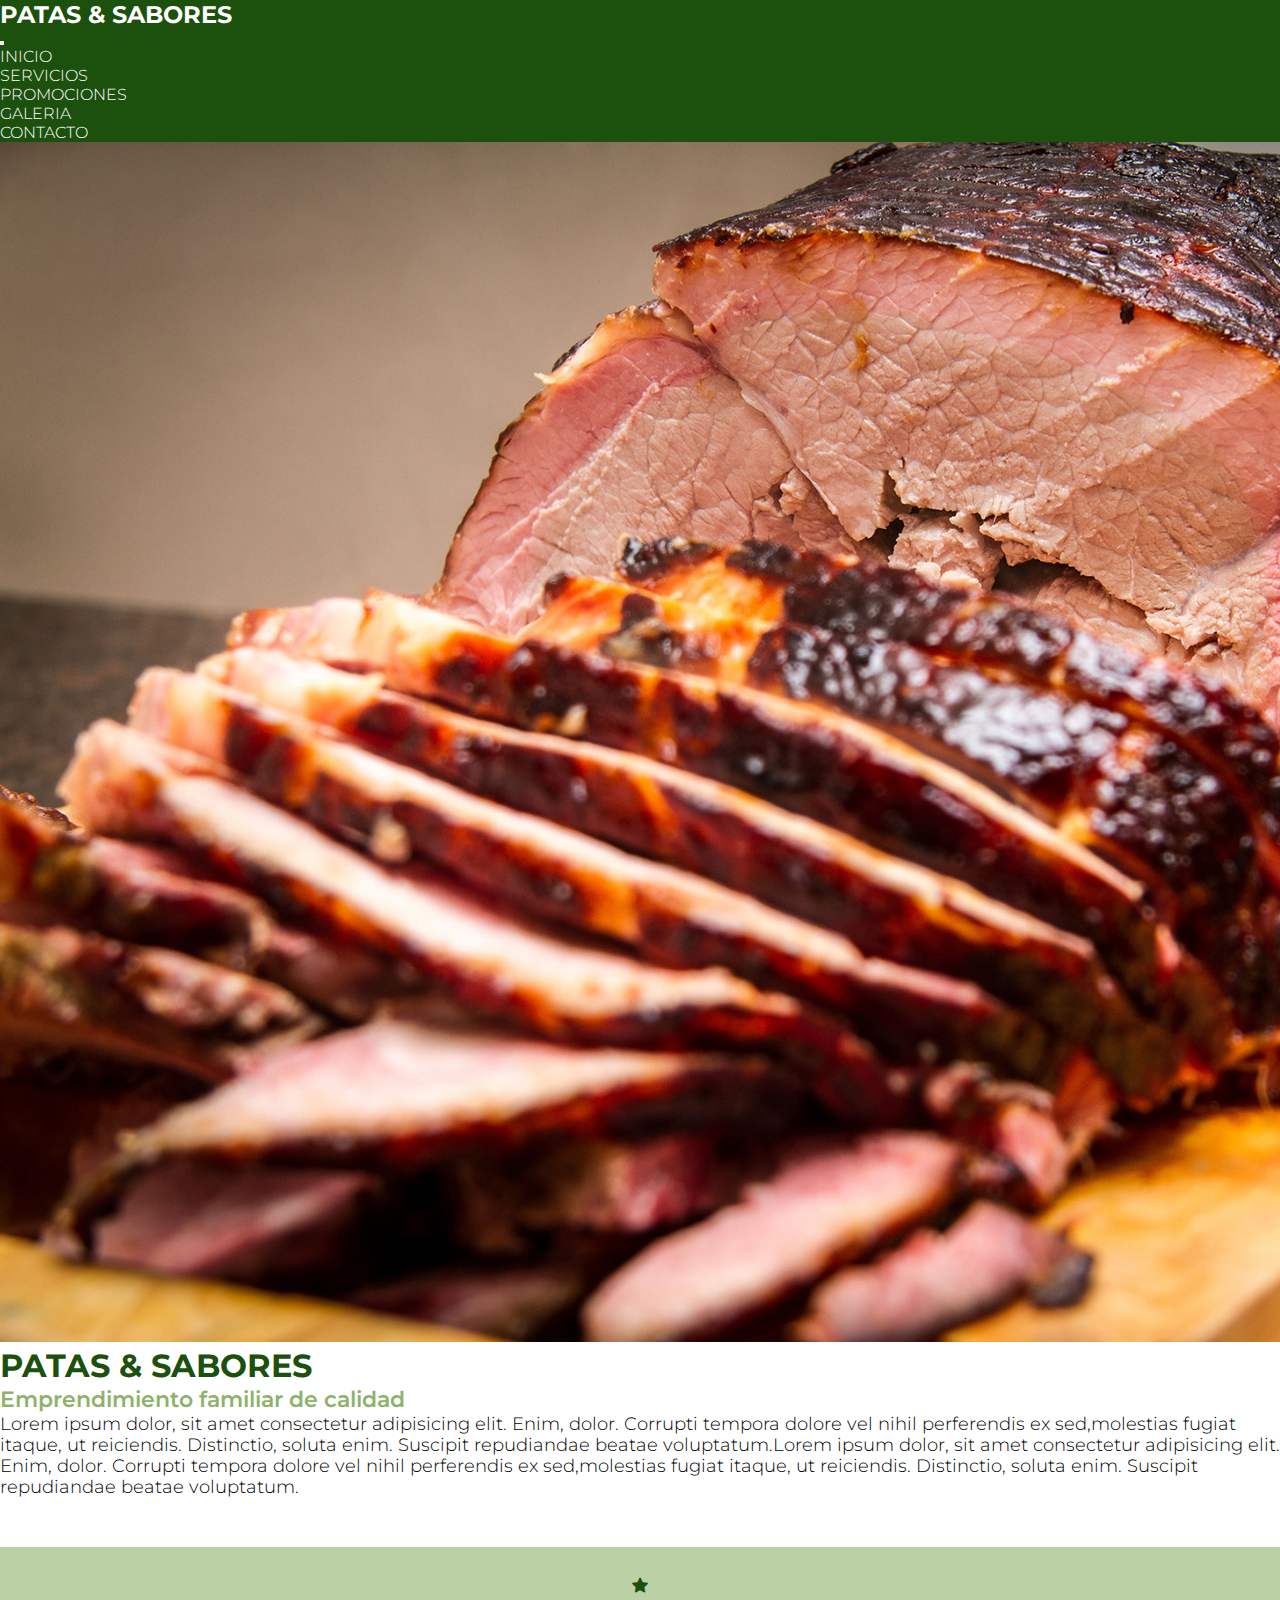
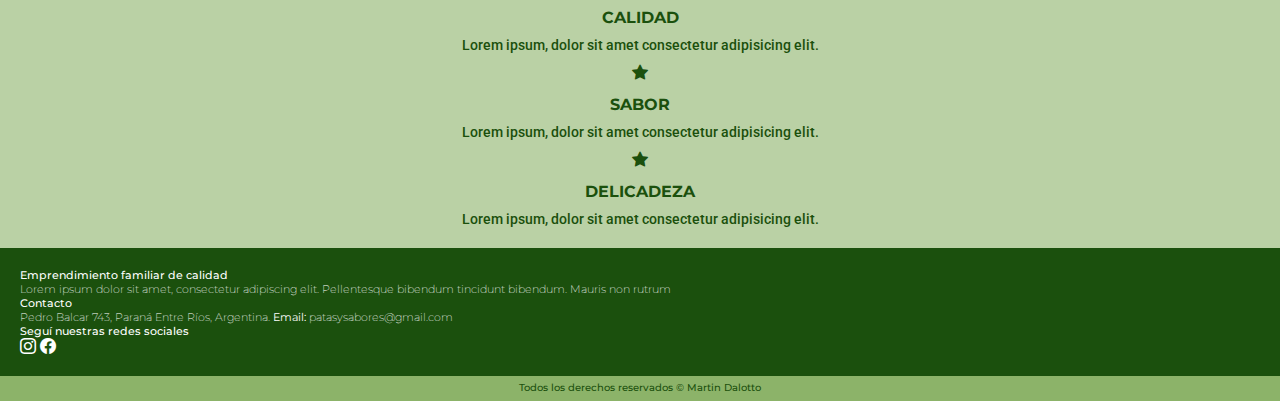
==== index.html @ 819b030d "Todos los headers y footers desarrollados" ====
<!DOCTYPE html>
<html lang="es">

<head>
    <meta charset="UTF-8">
    <meta http-equiv="X-UA-Compatible" content="IE=edge">
    <meta name="viewport" content="width=device-width, initial-scale=1.0">
    <link rel="preconnect" href="https://fonts.googleapis.com">
    <link rel="preconnect" href="https://fonts.gstatic.com" crossorigin>
    <link
        href="https://fonts.googleapis.com/css2?family=Montserrat:wght@100;200;300;400;500;600;700;800;900&family=Roboto:wght@300&display=swap"
        rel="stylesheet">
    <link href="https://cdn.jsdelivr.net/npm/bootstrap@5.1.3/dist/css/bootstrap.min.css" rel="stylesheet"
        integrity="sha384-1BmE4kWBq78iYhFldvKuhfTAU6auU8tT94WrHftjDbrCEXSU1oBoqyl2QvZ6jIW3" crossorigin="anonymous">
    <link rel="stylesheet" href="https://cdn.jsdelivr.net/npm/bootstrap-icons@1.9.1/font/bootstrap-icons.css">
    <link rel="stylesheet" href="./css/styles.css">
    <title>Patas & Sabores | Inicio</title>
</head>


<body>

    <!--header---->
    <header class="navbar navbar-expand-lg navbar-light">
        <div class="container">
            <h1 class="navbar-brand header-titulo">PATAS & SABORES</h1>
            <button class="navbar-toggler" type="button" data-bs-toggle="collapse" data-bs-target="#navbarNavDropdown"
                aria-controls="navbarNavDropdown" aria-expanded="false" aria-label="Toggle navigation">
                <span class="navbar-toggler-icon"></span>
            </button>
            <nav class="collapse navbar-collapse justify-content-end" id="navbarNavDropdown">
                <ul class="navbar-nav">
                    <li class="nav-item">
                        <a class="nav-link header-nav" aria-current="page" href="./index.html">INICIO</a>
                    </li>
                    <li class="nav-item">
                        <a class="nav-link header-nav" href="./pages/servicios.html">SERVICIOS</a>
                    </li>
                    <li class="nav-item">
                        <a class="nav-link header-nav" href="./pages/promociones.html">PROMOCIONES</a>
                    </li>
                    </li>
                    <li class="nav-item">
                        <a class="nav-link header-nav" href="./pages/galeria.html">GALERIA</a>
                    </li>
                    </li>
                    <li class="nav-item">
                        <a class="nav-link header-nav" href="./pages/contacto.html">CONTACTO</a>
                    </li>
                </ul>
            </nav>
        </div>
    </header>


    <main>
        <!--presentación patas & sabores-->
        <section class="container mt-5">
            <div class="row">

                <div class="col-10 offset-1 col-lg-5 offset-lg-0 order-lg-last">
                    <img src="img/lomo.jpg" alt="lomo deshuesado" class="img-fluid">
                </div>

                <div class="col-10 offset-1 col-lg-7 offset-lg-0 d-lg-flex flex-lg-column mt-4 mt-lg-0">
                    <h2 class="text-start presentacion-titulo">PATAS & SABORES</h2>
                    <h3 class="text-start presentacion-bajada">Emprendimiento familiar de calidad</h3>
                    <p class="text-start presentacion-txt">Lorem ipsum dolor, sit amet consectetur adipisicing elit.
                        Enim, dolor.
                        Corrupti tempora dolore vel nihil perferendis ex sed,molestias fugiat itaque, ut reiciendis.
                        Distinctio, soluta enim. Suscipit
                        repudiandae beatae voluptatum.Lorem ipsum dolor, sit amet consectetur adipisicing elit. Enim,
                        dolor.
                        Corrupti tempora dolore vel nihil perferendis ex sed,molestias fugiat itaque, ut reiciendis.
                        Distinctio, soluta enim. Suscipit
                        repudiandae beatae voluptatum.</p>
                </div>

            </div>
        </section>

        <!--valores patas & sabores-->
        <section class="container-fluid valores">
            <div class="row">
                <div class="col-10 offset-1 offset-lg-0 col-lg-4">
                    <i class="bi bi-star-fill valores-icono"></i>
                    <h4 class="valores-titulo">CALIDAD</h4>
                    <p class="valores-txt">Lorem ipsum, dolor sit amet consectetur adipisicing elit.</p>
                </div>

                <div class="col-10 offset-1 offset-lg-0 col-lg-4">
                    <i class="bi bi-star-fill valores-icono"></i>
                    <h4 class="valores-titulo">SABOR</h4>
                    <p class="valores-txt">Lorem ipsum, dolor sit amet consectetur adipisicing elit.</p>
                </div>

                <div class="col-10 offset-1 offset-lg-0 col-lg-4">
                    <i class="bi bi-star-fill valores-icono"></i>
                    <h4 class="valores-titulo">DELICADEZA</h4>
                    <p class="valores-txt">Lorem ipsum, dolor sit amet consectetur adipisicing elit.</p>
                </div>
            </div>
        </section>

    </main>

    <!--footer---->
    <footer class="pie">

        <div class="container-fluid pie-info">
            <div class="row">
                <div class="col-lg-4 offset-lg-2">
                    <h5 class="pie-titulo">Emprendimiento familiar de calidad</h5>
                    <p class="pie-txt">Lorem ipsum dolor sit amet, consectetur
                        adipiscing elit. Pellentesque bibendum
                        tincidunt bibendum. Mauris non rutrum</p>
                </div>

                <div class="col-6 col-lg-3">
                    <h5 class="pie-titulo"><a href="./pages/contacto.html">Contacto</a></h5>
                    <p class="pie-txt">Pedro Balcar 743, Paraná
                        Entre Ríos, Argentina.
                        <strong>Email:</strong> patasysabores@gmail.com
                    </p>
                </div>

                <div class="col-6 col-lg-1 gx-2">
                    <h5 class="pie-titulo">Seguí nuestras redes sociales</h5>
                    <i class="bi bi-instagram pie-redes"></i>
                    <i class="bi bi-facebook pie-redes"></i>
                </div>
            </div>
        </div>

        <div class="container-fluid pie-legales">
            <h6 class="col-12 legales-txt">Todos los derechos reservados © Martin Dalotto</h6>
        </div>

    </footer>

    <script src="https://cdn.jsdelivr.net/npm/bootstrap@5.1.3/dist/js/bootstrap.bundle.min.js"
        integrity="sha384-ka7Sk0Gln4gmtz2MlQnikT1wXgYsOg+OMhuP+IlRH9sENBO0LRn5q+8nbTov4+1p"
        crossorigin="anonymous"></script>
</body>

</html>
---- css/styles.css ----
* {
    margin: 0;
    padding: 0;
    box-sizing: border-box;
}

ul,
li {
    list-style: none;
}

a {
    text-decoration: none;
    color: #ffffff;
}


/*--header--*/

header {
    background-color: #1B500D;
    position: sticky;
    display: flex;
    justify-content: space-between;
    align-items: center;
}

.navbar .header-titulo{
    font-size: 1.5rem;
    text-align: left;
    font-family: 'Montserrat', sans-serif;
    font-weight: 700;
    color: #ffffff;
    margin: 0px;
}

.navbar-nav .nav-item .header-nav{
    color: #ffffff;
    font-size: 1rem;
    font-family: 'Montserrat', sans-serif;
    font-weight: 300;
}

/*--inicio--*/

.presentacion-titulo {
    color: #1B500D;
    font-size: 2rem;
    text-align: left;
    font-family: 'Montserrat', sans-serif;
    font-weight: 700;
}

.presentacion-bajada {
    color: #8CB369;
    font-size: 1.4rem;
    text-align: left;
    font-family: 'Montserrat', sans-serif;
    font-weight: 600;
}

.presentacion-txt {
    color: #000000;
    font-family: 'Montserrat', sans-serif;
    font-size: 1.1rem;
    text-align: left;
    font-weight: 300;
}

.valores {
    background-color: #BAD1A5;
    padding: 20px 60px;
    margin-top: 50px;
}

.valores-icono{
    color: #1B500D;
    display: flex;
    justify-content: center;
    padding: 10px 0px 0px;
}

.valores-titulo {
    color: #1B500D;
    font-size: 1rem;
    text-align: center;
    font-family: 'Montserrat', sans-serif;
    font-weight: 700;
    margin: 15px 0 10px;
}

.valores-txt {
    color: #1B500D;
    font-size: 0.9rem;
    text-align: center;
    font-family: 'Roboto', sans-serif;
    font-weight: 500;
}





/*----servicios----*/

.titulo-secciones {
    text-align: center;
    color: #1B500D;
    height: 10vh;
    font-family: 'Montserrat', sans-serif;
    font-size: 2rem;
    font-weight: 700;
    padding: 30px 15px 0px 15px;
}

.servicios-titulo {
    color: #1B500D;
    font-size: 1.4rem;
    text-align: left;
    font-family: 'Montserrat', sans-serif;
    font-weight: 600;
}

.servicios-txt {
    color: #000000;
    font-family: 'Montserrat', sans-serif;
    font-size: 1.1rem;
    text-align: left;
    font-weight: 300;
}

/*---promociones---*/

.fondo-verde {
    background-color: #BAD1A5;
    background-size:contain;
}

.tarjeta {
    background-color: #ffffff;
    width: 380px;
    height: 540px;
    border-radius: 20px;
    align-content: center;
    overflow: hidden;
    display: flex;
    flex-direction: column;
    padding: 30px 15px;
    margin: 50px 30px 0px 30px;
}

.tarjeta__img {
    width: 320px;
    height: 220px;
    object-fit: cover;
    border-radius: 15px;
    margin-left: auto;
    margin-right: auto;
}

.tarjeta__titulo {
    text-align: left;
    color: #1B500D;
    font-family: 'Montserrat', sans-serif;
    font-size: 1.5rem;
    font-weight: 700;
    margin: 20px 15px 5px 15px;
}

.tarjeta__txt {
    color: #1B500D;
    font-size: 1.2rem;
    text-align: left;
    font-family: 'Montserrat', sans-serif;
    font-weight: 300;
    padding: 3px 15px;
}

.tarjeta__precio {
    text-align: center;
    color: #1B500D;
    font-family: 'Montserrat', sans-serif;
    font-size: 2.1rem;
    font-weight: 800;
    margin-top: 15px;
}

.tarjeta__btn {
    color: #ffffff;
    background-color: #1B500D;
    height: 50px;
    width: 100px;
    padding: 12px 0;
    margin-top: 18px;
    border-radius: 30px;
    align-self: center;
    text-align: center;
    font-family: 'Montserrat', sans-serif;
    font-size: 0.9rem;
    font-weight: 300;
}

.tarjeta__btn:hover {
    background-color: #8CB369;
    color: #1B500D;
}

/*----galeria----*/

.contenedor-galeria {
    padding: 20px;
}

.img-galeria {
    width: auto;
    height: 300px;
    margin: 20px 50px;
}

/*----contacto----*/

.contacto {
    padding: 30px;
}

.contacto__tarjeta {
    background-color: #ffffff;
    width: 90%;
    height: 90%;
    border-radius: 20px;
    align-content: center;
    overflow: hidden;
    padding: 30px 30px;
    margin: 0px 30px 0px 30px;
}

.contacto__titulo {
    text-align: left;
    color: #1B500D;
    height: 6vh;
    font-family: 'Montserrat', sans-serif;
    font-size: 2rem;
    padding: 0px 15px;
    margin-bottom: 10px;
}

.contacto__txt {
    text-align: left;
    color: #000000;
    height: 3vh;
    font-family: 'Montserrat', sans-serif;
    font-size: 1rem;
    padding: 0px 15px;
    margin-bottom: 7px;
}

.contacto__img {
    padding: 0px 15px;
    width: 500px;
    height: 350px;
}

.contacto__btn {
    color: #ffffff;
    background-color: #1B500D;
    height: 50px;
    width: 100px;
    padding: 12px 0;
    margin-top: 18px;
    border-radius: 30px;
    align-self: center;
    text-align: center;
    font-family: 'Montserrat', sans-serif;
    font-size: 0.8rem;
    font-weight: 300;
}

.contacto__btn:hover {
    background-color: #8CB369;
    color: #1B500D;
}

/*----footer----*/

footer{
    margin: 0;
}

.pie-info{
    background-color: #1B500D;
    padding: 20px 20px;
}

.pie-titulo {
    color: #ffffff;
    font-size: 0.7rem;
    text-align: left;
    font-family: 'Montserrat', sans-serif;
    font-weight: 500;
}

.pie-txt {
    color: #ffffff;
    font-size: 0.7rem;
    text-align: left;
    font-family: 'Montserrat', sans-serif;
    font-weight: 200;
}

.pie-mail {
    color: #ffffff;
    font-size: 0.7rem;
    text-align: left;
    font-family: 'Montserrat', sans-serif;
    font-weight: 200;
}

.pie-redes{
    color: #ffffff;
}

.pie-legales{
    background-color: #8CB369;
    height: 25px;
}

.legales-txt {
    font-size: 0.6rem;
    color: #1B500D;
    font-family: 'Montserrat', sans-serif;
    font-weight: 500;
    text-align: center;
    padding-top: 6px;
}
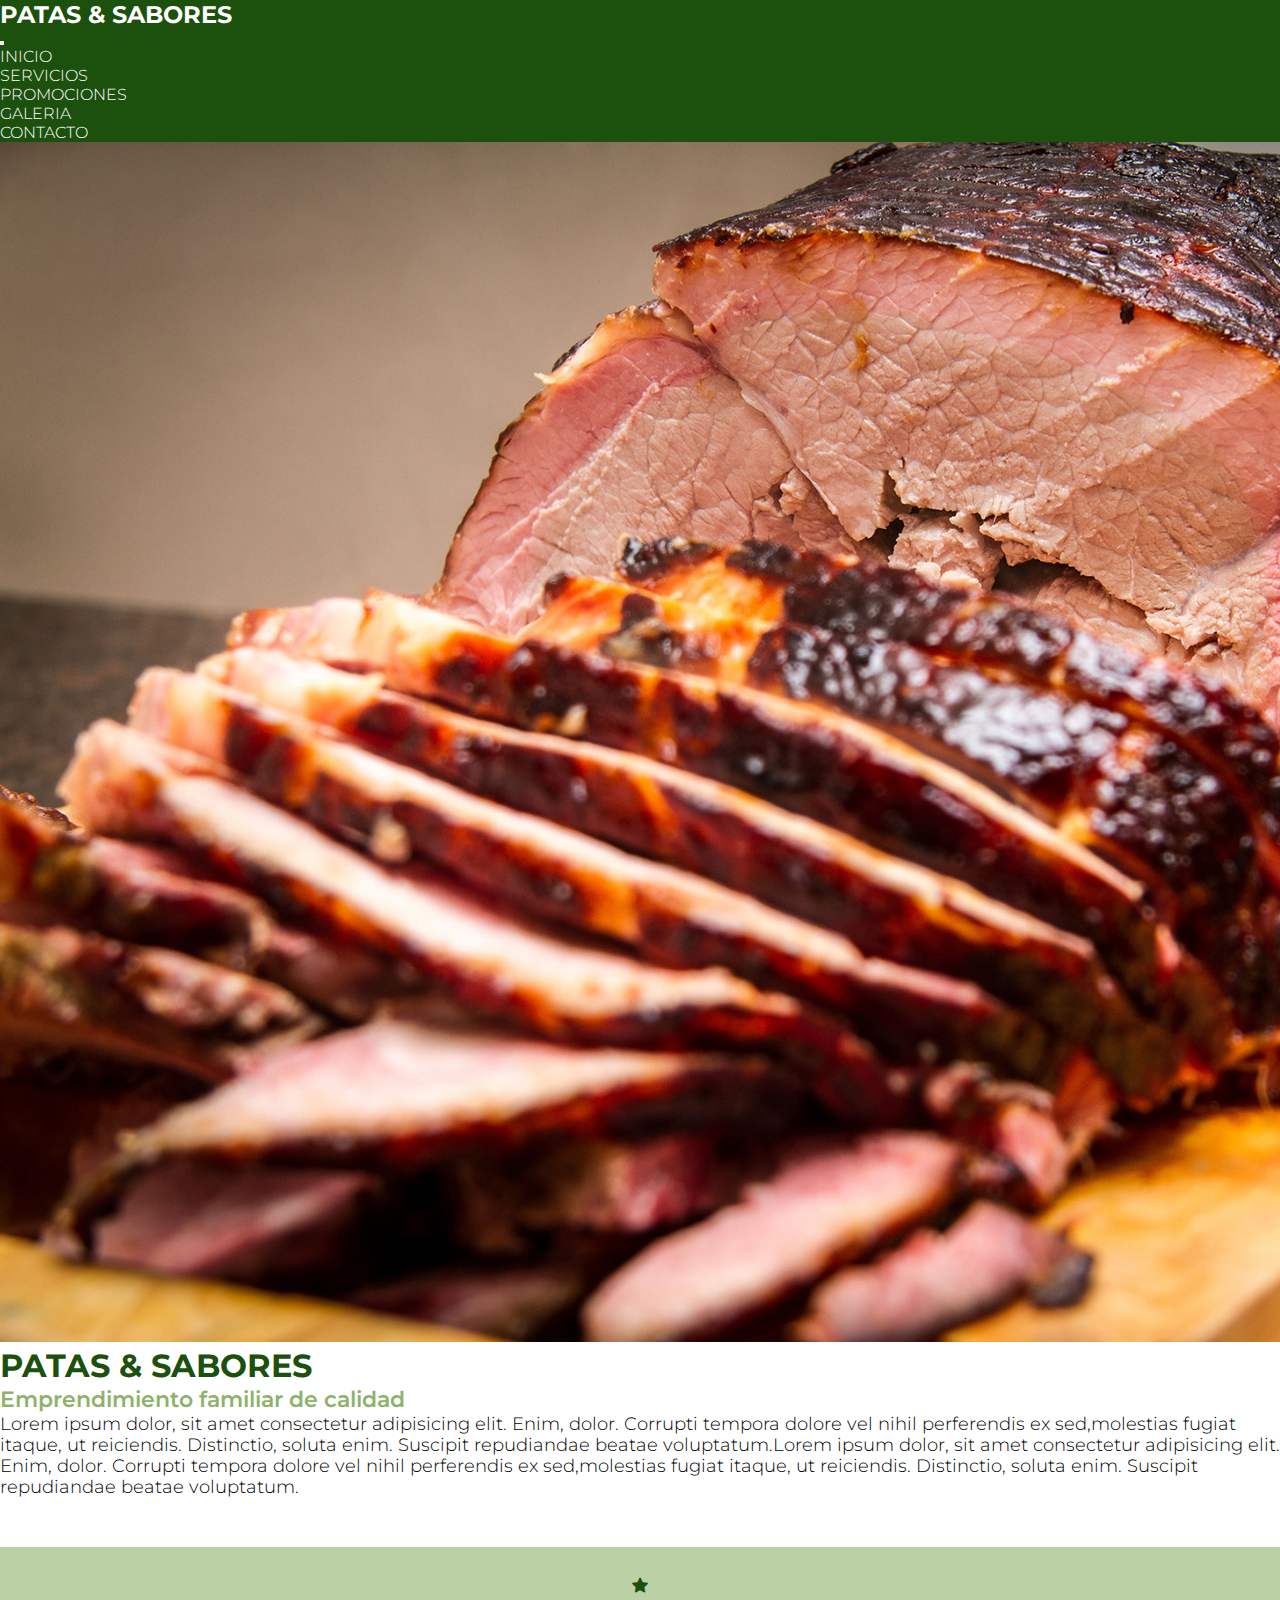
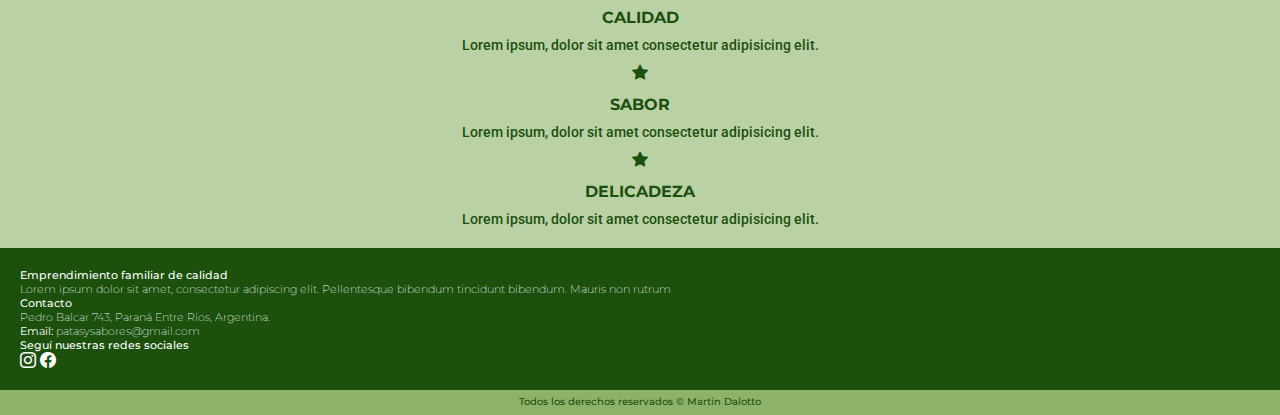
==== commit 6f9d5bca: "Promociones y galeria responsive" ====
--- a/index.html
+++ b/index.html
@@ -82,6 +82,7 @@
         <!--valores patas & sabores-->
         <section class="container-fluid valores">
             <div class="row">
+
                 <div class="col-10 offset-1 offset-lg-0 col-lg-4">
                     <i class="bi bi-star-fill valores-icono"></i>
                     <h4 class="valores-titulo">CALIDAD</h4>
@@ -99,6 +100,7 @@
                     <h4 class="valores-titulo">DELICADEZA</h4>
                     <p class="valores-txt">Lorem ipsum, dolor sit amet consectetur adipisicing elit.</p>
                 </div>
+
             </div>
         </section>
 
@@ -106,9 +108,9 @@
 
     <!--footer---->
     <footer class="pie">
-
         <div class="container-fluid pie-info">
             <div class="row">
+
                 <div class="col-lg-4 offset-lg-2">
                     <h5 class="pie-titulo">Emprendimiento familiar de calidad</h5>
                     <p class="pie-txt">Lorem ipsum dolor sit amet, consectetur
@@ -120,6 +122,7 @@
                     <h5 class="pie-titulo"><a href="./pages/contacto.html">Contacto</a></h5>
                     <p class="pie-txt">Pedro Balcar 743, Paraná
                         Entre Ríos, Argentina.
+                        <br>
                         <strong>Email:</strong> patasysabores@gmail.com
                     </p>
                 </div>
@@ -135,7 +138,7 @@
         <div class="container-fluid pie-legales">
             <h6 class="col-12 legales-txt">Todos los derechos reservados © Martin Dalotto</h6>
         </div>
-
+        
     </footer>
 
     <script src="https://cdn.jsdelivr.net/npm/bootstrap@5.1.3/dist/js/bootstrap.bundle.min.js"
--- a/css/styles.css
+++ b/css/styles.css
@@ -7,6 +7,7 @@
 ul,
 li {
     list-style: none;
+    padding: 0;
 }
 
 a {
@@ -25,7 +26,7 @@
     align-items: center;
 }
 
-.navbar .header-titulo{
+.navbar .header-titulo {
     font-size: 1.5rem;
     text-align: left;
     font-family: 'Montserrat', sans-serif;
@@ -34,7 +35,7 @@
     margin: 0px;
 }
 
-.navbar-nav .nav-item .header-nav{
+.navbar-nav .nav-item .header-nav {
     color: #ffffff;
     font-size: 1rem;
     font-family: 'Montserrat', sans-serif;
@@ -73,7 +74,7 @@
     margin-top: 50px;
 }
 
-.valores-icono{
+.valores-icono {
     color: #1B500D;
     display: flex;
     justify-content: center;
@@ -97,10 +98,6 @@
     font-weight: 500;
 }
 
-
-
-
-
 /*----servicios----*/
 
 .titulo-secciones {
@@ -133,24 +130,24 @@
 
 .fondo-verde {
     background-color: #BAD1A5;
-    background-size:contain;
+    background-size: cover;
 }
 
 .tarjeta {
     background-color: #ffffff;
-    width: 380px;
-    height: 540px;
+    width: 400px;
+    height: 580px;
     border-radius: 20px;
     align-content: center;
     overflow: hidden;
     display: flex;
     flex-direction: column;
     padding: 30px 15px;
-    margin: 50px 30px 0px 30px;
+    box-shadow: 5px 5px 8px rgba(0, 0, 0, 0.274);
 }
 
 .tarjeta__img {
-    width: 320px;
+    width: 340px;
     height: 220px;
     object-fit: cover;
     border-radius: 15px;
@@ -182,7 +179,7 @@
     font-family: 'Montserrat', sans-serif;
     font-size: 2.1rem;
     font-weight: 800;
-    margin-top: 15px;
+    margin-top: 5px;
 }
 
 .tarjeta__btn {
@@ -203,18 +200,21 @@
 .tarjeta__btn:hover {
     background-color: #8CB369;
     color: #1B500D;
+    scale: 1.1;
+    transition: linear 400ms;
 }
 
 /*----galeria----*/
 
-.contenedor-galeria {
-    padding: 20px;
-}
-
 .img-galeria {
-    width: auto;
-    height: 300px;
-    margin: 20px 50px;
+    width: 100%;
+    height: 100%;
+    object-fit: cover;
+}
+
+.img-galeria:hover {
+    scale: 1.1;
+    transition: cubic-bezier(0.19, 1, 0.22, 1) 2s;
 }
 
 /*----contacto----*/
@@ -232,14 +232,16 @@
     overflow: hidden;
     padding: 30px 30px;
     margin: 0px 30px 0px 30px;
-}
-
-.contacto__titulo {
+    box-shadow: 5px 5px 8px rgba(0, 0, 0, 0.274);
+}
+
+.titulo-secciones-contacto {
     text-align: left;
     color: #1B500D;
     height: 6vh;
     font-family: 'Montserrat', sans-serif;
     font-size: 2rem;
+    font-weight: 700;
     padding: 0px 15px;
     margin-bottom: 10px;
 }
@@ -251,7 +253,7 @@
     font-family: 'Montserrat', sans-serif;
     font-size: 1rem;
     padding: 0px 15px;
-    margin-bottom: 7px;
+    margin-bottom: 8px;
 }
 
 .contacto__img {
@@ -278,15 +280,17 @@
 .contacto__btn:hover {
     background-color: #8CB369;
     color: #1B500D;
+    scale: 1.1;
+    transition: linear 400ms;
 }
 
 /*----footer----*/
 
-footer{
+footer {
     margin: 0;
 }
 
-.pie-info{
+.pie-info {
     background-color: #1B500D;
     padding: 20px 20px;
 }
@@ -315,11 +319,11 @@
     font-weight: 200;
 }
 
-.pie-redes{
-    color: #ffffff;
-}
-
-.pie-legales{
+.pie-redes {
+    color: #ffffff;
+}
+
+.pie-legales {
     background-color: #8CB369;
     height: 25px;
 }
@@ -331,4 +335,4 @@
     font-weight: 500;
     text-align: center;
     padding-top: 6px;
-}
+}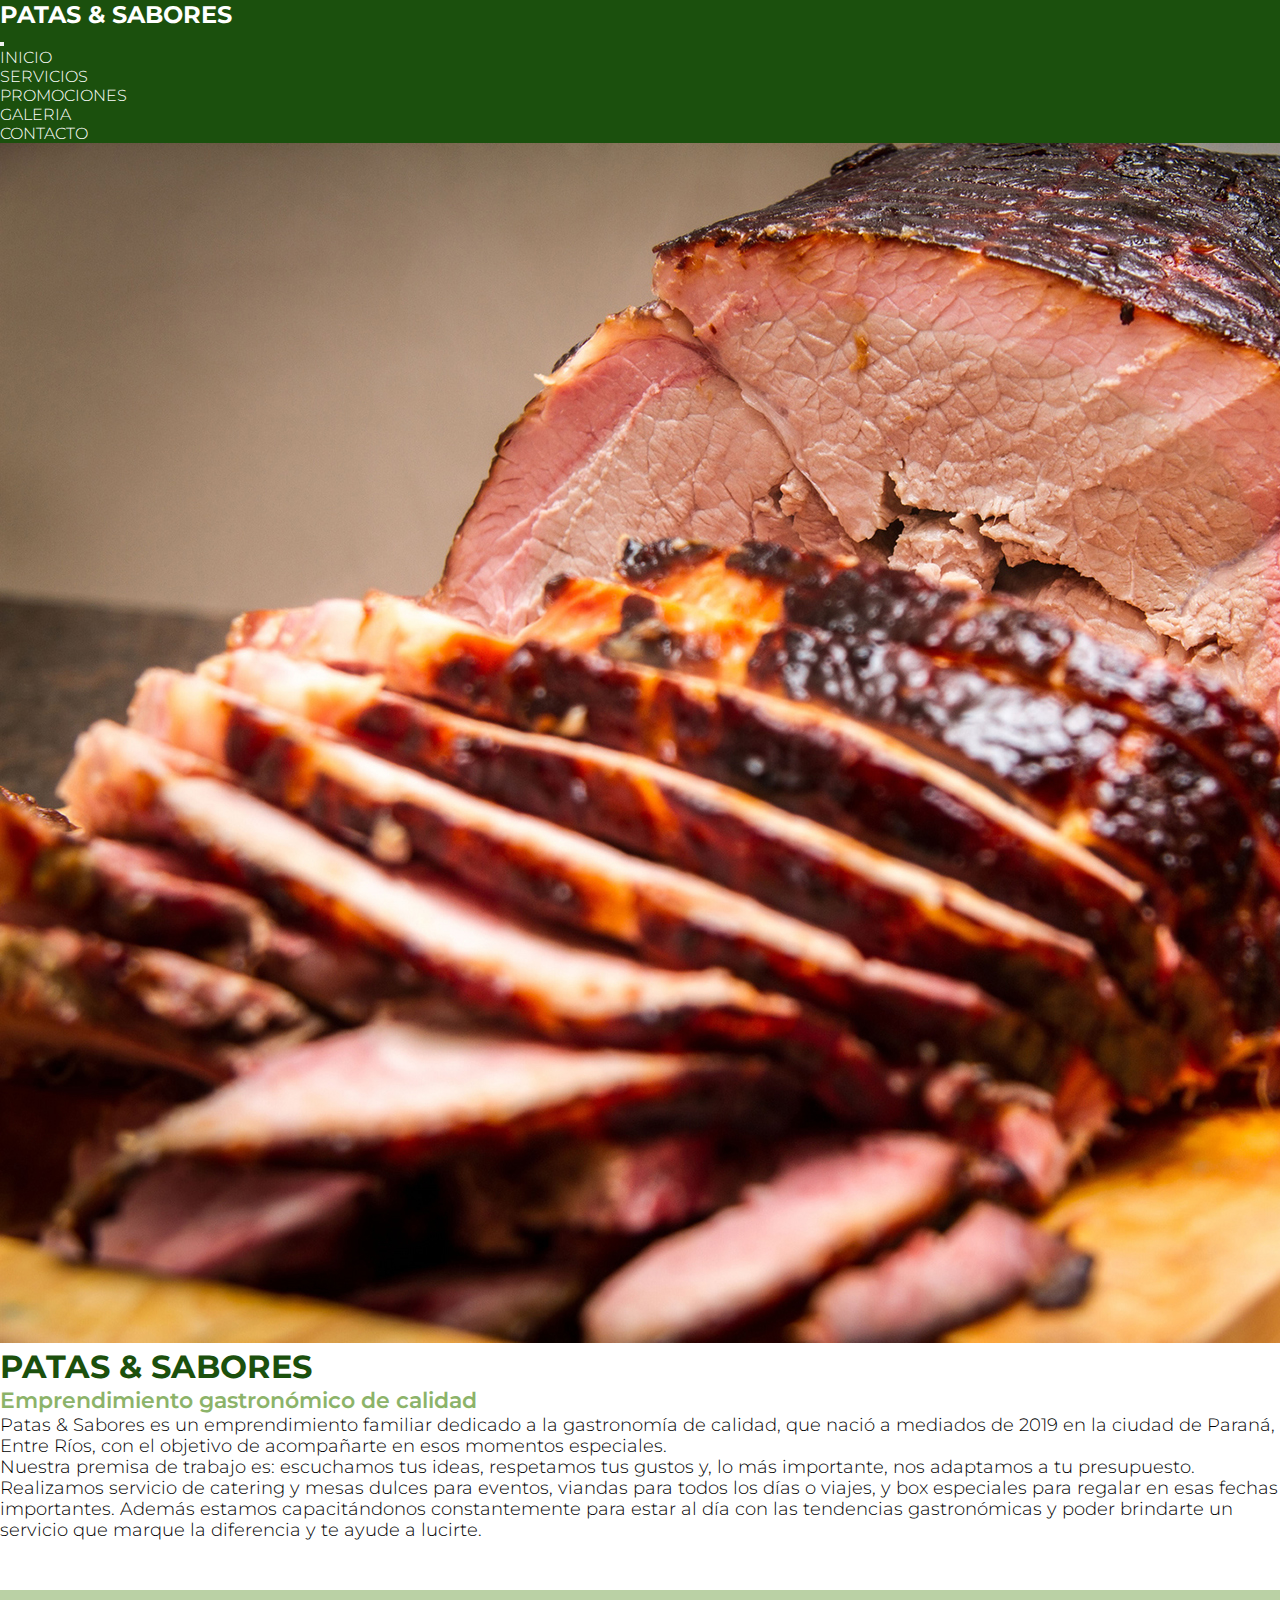
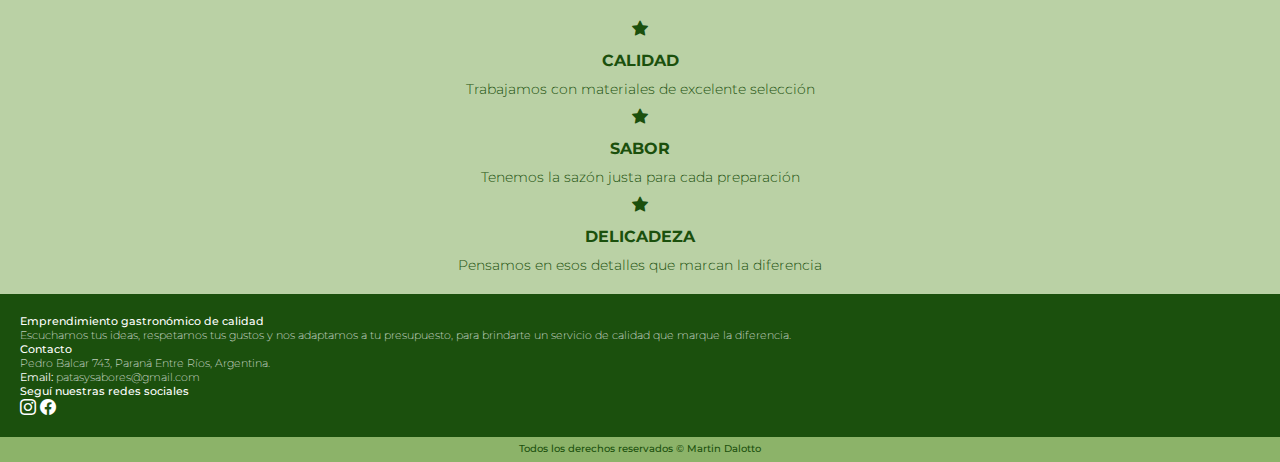
==== commit abdb0517: "Textos, titles y descripciones agregadas" ====
--- a/index.html
+++ b/index.html
@@ -14,7 +14,8 @@
         integrity="sha384-1BmE4kWBq78iYhFldvKuhfTAU6auU8tT94WrHftjDbrCEXSU1oBoqyl2QvZ6jIW3" crossorigin="anonymous">
     <link rel="stylesheet" href="https://cdn.jsdelivr.net/npm/bootstrap-icons@1.9.1/font/bootstrap-icons.css">
     <link rel="stylesheet" href="./css/styles.css">
-    <title>Patas & Sabores | Inicio</title>
+    <title>Servicio gastronómico de calidad | Patas & Sabores</title>
+    <meta name="description" content="Emprendimiento familiar de gastronomía en Paraná: escuchamos tus ideas, respetamos tus gustos y nos adaptamos a tu presupuesto. Hacemos envíos a domicilio.">
 </head>
 
 
@@ -23,7 +24,9 @@
     <!--header---->
     <header class="navbar navbar-expand-lg navbar-light">
         <div class="container">
-            <h1 class="navbar-brand header-titulo">PATAS & SABORES</h1>
+            <a href="./index.html">
+                <h1 class="navbar-brand header-titulo">PATAS & SABORES</h1>
+            </a>
             <button class="navbar-toggler" type="button" data-bs-toggle="collapse" data-bs-target="#navbarNavDropdown"
                 aria-controls="navbarNavDropdown" aria-expanded="false" aria-label="Toggle navigation">
                 <span class="navbar-toggler-icon"></span>
@@ -64,16 +67,17 @@
 
                 <div class="col-10 offset-1 col-lg-7 offset-lg-0 d-lg-flex flex-lg-column mt-4 mt-lg-0">
                     <h2 class="text-start presentacion-titulo">PATAS & SABORES</h2>
-                    <h3 class="text-start presentacion-bajada">Emprendimiento familiar de calidad</h3>
-                    <p class="text-start presentacion-txt">Lorem ipsum dolor, sit amet consectetur adipisicing elit.
-                        Enim, dolor.
-                        Corrupti tempora dolore vel nihil perferendis ex sed,molestias fugiat itaque, ut reiciendis.
-                        Distinctio, soluta enim. Suscipit
-                        repudiandae beatae voluptatum.Lorem ipsum dolor, sit amet consectetur adipisicing elit. Enim,
-                        dolor.
-                        Corrupti tempora dolore vel nihil perferendis ex sed,molestias fugiat itaque, ut reiciendis.
-                        Distinctio, soluta enim. Suscipit
-                        repudiandae beatae voluptatum.</p>
+                    <h3 class="text-start presentacion-bajada">Emprendimiento gastronómico de calidad</h3>
+                    <p class="text-start presentacion-txt pe-lg-5 ">Patas & Sabores es un emprendimiento familiar dedicado a la
+                        gastronomía de calidad, que nació a mediados de 2019 en la ciudad de Paraná, Entre Ríos, con el
+                        objetivo de acompañarte en esos momentos especiales.
+                        <br>
+                        Nuestra premisa de trabajo es: escuchamos tus ideas, respetamos tus gustos y, lo más importante, nos adaptamos a tu presupuesto.
+                        <br>
+Realizamos servicio de catering y mesas dulces para eventos, viandas para todos los días o viajes, y box especiales para regalar en esas fechas importantes. 
+Además estamos capacitándonos constantemente para estar al día con las tendencias gastronómicas y poder brindarte un servicio que marque la diferencia y te ayude a lucirte.
+
+                    </p>
                 </div>
 
             </div>
@@ -86,19 +90,19 @@
                 <div class="col-10 offset-1 offset-lg-0 col-lg-4">
                     <i class="bi bi-star-fill valores-icono"></i>
                     <h4 class="valores-titulo">CALIDAD</h4>
-                    <p class="valores-txt">Lorem ipsum, dolor sit amet consectetur adipisicing elit.</p>
+                    <p class="valores-txt">Trabajamos con materiales de excelente selección</p>
                 </div>
 
                 <div class="col-10 offset-1 offset-lg-0 col-lg-4">
                     <i class="bi bi-star-fill valores-icono"></i>
                     <h4 class="valores-titulo">SABOR</h4>
-                    <p class="valores-txt">Lorem ipsum, dolor sit amet consectetur adipisicing elit.</p>
+                    <p class="valores-txt">Tenemos la sazón justa para cada preparación</p>
                 </div>
 
                 <div class="col-10 offset-1 offset-lg-0 col-lg-4">
                     <i class="bi bi-star-fill valores-icono"></i>
                     <h4 class="valores-titulo">DELICADEZA</h4>
-                    <p class="valores-txt">Lorem ipsum, dolor sit amet consectetur adipisicing elit.</p>
+                    <p class="valores-txt">Pensamos en esos detalles que marcan la diferencia</p>
                 </div>
 
             </div>
@@ -112,10 +116,8 @@
             <div class="row">
 
                 <div class="col-lg-4 offset-lg-2">
-                    <h5 class="pie-titulo">Emprendimiento familiar de calidad</h5>
-                    <p class="pie-txt">Lorem ipsum dolor sit amet, consectetur
-                        adipiscing elit. Pellentesque bibendum
-                        tincidunt bibendum. Mauris non rutrum</p>
+                    <h5 class="pie-titulo">Emprendimiento gastronómico de calidad</h5>
+                    <p class="pie-txt pe-lg-2">Escuchamos tus ideas, respetamos tus gustos y nos adaptamos a tu presupuesto, para brindarte un servicio de calidad que marque la diferencia.</p>
                 </div>
 
                 <div class="col-6 col-lg-3">
@@ -138,7 +140,7 @@
         <div class="container-fluid pie-legales">
             <h6 class="col-12 legales-txt">Todos los derechos reservados © Martin Dalotto</h6>
         </div>
-        
+
     </footer>
 
     <script src="https://cdn.jsdelivr.net/npm/bootstrap@5.1.3/dist/js/bootstrap.bundle.min.js"
--- a/css/styles.css
+++ b/css/styles.css
@@ -1,338 +1,302 @@
 * {
-    margin: 0;
-    padding: 0;
-    box-sizing: border-box;
+  margin: 0;
+  padding: 0;
+  box-sizing: border-box;
+  font-family: "Montserrat", sans-serif;
 }
 
 ul,
 li {
-    list-style: none;
-    padding: 0;
+  list-style: none;
+  padding: 0;
 }
 
 a {
-    text-decoration: none;
-    color: #ffffff;
-}
-
-
-/*--header--*/
+  text-decoration: none;
+  color: #ffffff;
+}
+
+.titulo-secciones {
+  color: #1B500D;
+  text-align: center;
+  font-size: 2rem;
+  font-weight: 700;
+  padding: 30px 15px 0px 15px;
+}
+
+.fondo-verde {
+  background-color: #BAD1A5;
+  background-size: cover;
+}
 
 header {
-    background-color: #1B500D;
-    position: sticky;
-    display: flex;
-    justify-content: space-between;
-    align-items: center;
+  background-color: #1B500D;
+  position: sticky;
+  display: flex;
+  justify-content: space-between;
+  align-items: center;
 }
 
 .navbar .header-titulo {
-    font-size: 1.5rem;
-    text-align: left;
-    font-family: 'Montserrat', sans-serif;
-    font-weight: 700;
-    color: #ffffff;
-    margin: 0px;
+  color: #ffffff;
+  text-align: left;
+  font-size: 1.5rem;
+  font-weight: 700;
+  margin: 0px;
 }
 
 .navbar-nav .nav-item .header-nav {
-    color: #ffffff;
-    font-size: 1rem;
-    font-family: 'Montserrat', sans-serif;
-    font-weight: 300;
-}
-
-/*--inicio--*/
+  color: #ffffff;
+  font-size: 1rem;
+  font-weight: 300;
+}
+
+footer {
+  margin: 0;
+}
+
+.pie-info {
+  background-color: #1B500D;
+  padding: 20px 20px;
+}
+
+.pie-titulo {
+  color: #ffffff;
+  text-align: left;
+  font-size: 0.7rem;
+  font-weight: 500;
+}
+
+.pie-txt {
+  color: #ffffff;
+  font-size: 0.7rem;
+  text-align: left;
+  font-weight: 200;
+}
+
+.pie-mail {
+  color: #ffffff;
+  font-size: 0.7rem;
+  text-align: left;
+  font-weight: 200;
+}
+
+.pie-redes {
+  color: #ffffff;
+}
+
+.pie-legales {
+  background-color: #8CB369;
+  height: 25px;
+}
+
+.legales-txt {
+  color: #1B500D;
+  text-align: center;
+  font-size: 0.6rem;
+  font-weight: 500;
+  padding-top: 6px;
+}
+
+.tarjeta {
+  background-color: #ffffff;
+  width: 400px;
+  height: 580px;
+  border-radius: 20px;
+  overflow: hidden;
+  display: flex;
+  flex-direction: column;
+  align-content: center;
+  padding: 30px 15px;
+  box-shadow: 5px 5px 8px rgba(0, 0, 0, 0.274);
+}
+.tarjeta__img {
+  width: 340px;
+  height: 220px;
+  object-fit: cover;
+  border-radius: 15px;
+  margin-left: auto;
+  margin-right: auto;
+}
+.tarjeta__titulo {
+  color: #1B500D;
+  text-align: left;
+  font-size: 1.5rem;
+  font-weight: 700;
+  margin: 20px 15px 5px 15px;
+}
+.tarjeta__txt {
+  color: #1B500D;
+  text-align: left;
+  font-size: 1.2rem;
+  font-weight: 300;
+  padding: 3px 15px;
+}
+.tarjeta__precio {
+  color: #1B500D;
+  text-align: center;
+  font-size: 2.1rem;
+  font-weight: 800;
+  margin-top: 5px;
+}
+
+.contacto-tarjeta {
+  background-color: #ffffff;
+  width: 90%;
+  height: 90%;
+  border-radius: 20px;
+  padding: 30px 30px;
+  margin: 0px 30px 0px 30px;
+  box-shadow: 5px 5px 8px rgba(0, 0, 0, 0.274);
+}
+
+.tarjeta__btn {
+  color: #ffffff;
+  background-color: #1B500D;
+  height: 50px;
+  width: 100px;
+  padding: 12px 0;
+  margin-top: 18px;
+  border: none;
+  border-radius: 30px;
+  align-self: center;
+  text-align: center;
+  font-size: 0.9rem;
+  font-weight: 300;
+}
+.tarjeta__btn:hover {
+  background-color: #8CB369;
+  color: #1B500D;
+  scale: 1.1;
+  transition: linear 400ms;
+}
+
+.contacto-btn {
+  color: #ffffff;
+  background-color: #1B500D;
+  height: 50px;
+  width: 100px;
+  padding: 12px 0;
+  margin-top: 18px;
+  border: none;
+  border-radius: 30px;
+  align-self: center;
+  text-align: center;
+  font-size: 0.8rem;
+  font-weight: 300;
+}
+
+.contacto-btn:hover {
+  background-color: #8CB369;
+  color: #1B500D;
+  scale: 1.1;
+  transition: linear 400ms;
+}
+
+.valores-icono {
+  color: #1B500D;
+  display: flex;
+  justify-content: center;
+  padding: 10px 0px 0px;
+}
+
+.contacto-icono {
+  color: #1B500D;
+  margin-right: 8px;
+}
 
 .presentacion-titulo {
-    color: #1B500D;
-    font-size: 2rem;
-    text-align: left;
-    font-family: 'Montserrat', sans-serif;
-    font-weight: 700;
+  color: #1B500D;
+  text-align: left;
+  font-size: 2rem;
+  font-weight: 700;
 }
 
 .presentacion-bajada {
-    color: #8CB369;
-    font-size: 1.4rem;
-    text-align: left;
-    font-family: 'Montserrat', sans-serif;
-    font-weight: 600;
+  color: #8CB369;
+  text-align: left;
+  font-size: 1.4rem;
+  font-weight: 600;
 }
 
 .presentacion-txt {
-    color: #000000;
-    font-family: 'Montserrat', sans-serif;
-    font-size: 1.1rem;
-    text-align: left;
-    font-weight: 300;
+  color: #000000;
+  text-align: left;
+  font-size: 1.1rem;
+  font-weight: 300;
 }
 
 .valores {
-    background-color: #BAD1A5;
-    padding: 20px 60px;
-    margin-top: 50px;
-}
-
-.valores-icono {
-    color: #1B500D;
-    display: flex;
-    justify-content: center;
-    padding: 10px 0px 0px;
+  background-color: #BAD1A5;
+  padding: 20px 60px;
+  margin-top: 50px;
 }
 
 .valores-titulo {
-    color: #1B500D;
-    font-size: 1rem;
-    text-align: center;
-    font-family: 'Montserrat', sans-serif;
-    font-weight: 700;
-    margin: 15px 0 10px;
+  color: #1B500D;
+  text-align: center;
+  font-size: 1rem;
+  font-weight: 700;
+  margin: 15px 0 10px;
 }
 
 .valores-txt {
-    color: #1B500D;
-    font-size: 0.9rem;
-    text-align: center;
-    font-family: 'Roboto', sans-serif;
-    font-weight: 500;
-}
-
-/*----servicios----*/
-
-.titulo-secciones {
-    text-align: center;
-    color: #1B500D;
-    height: 10vh;
-    font-family: 'Montserrat', sans-serif;
-    font-size: 2rem;
-    font-weight: 700;
-    padding: 30px 15px 0px 15px;
+  color: #1B500D;
+  text-align: center;
+  font-size: 0.9rem;
+  font-weight: 300;
 }
 
 .servicios-titulo {
-    color: #1B500D;
-    font-size: 1.4rem;
-    text-align: left;
-    font-family: 'Montserrat', sans-serif;
-    font-weight: 600;
+  color: #1B500D;
+  text-align: left;
+  font-size: 1.4rem;
+  font-weight: 600;
 }
 
 .servicios-txt {
-    color: #000000;
-    font-family: 'Montserrat', sans-serif;
-    font-size: 1.1rem;
-    text-align: left;
-    font-weight: 300;
-}
-
-/*---promociones---*/
-
-.fondo-verde {
-    background-color: #BAD1A5;
-    background-size: cover;
-}
-
-.tarjeta {
-    background-color: #ffffff;
-    width: 400px;
-    height: 580px;
-    border-radius: 20px;
-    align-content: center;
-    overflow: hidden;
-    display: flex;
-    flex-direction: column;
-    padding: 30px 15px;
-    box-shadow: 5px 5px 8px rgba(0, 0, 0, 0.274);
-}
-
-.tarjeta__img {
-    width: 340px;
-    height: 220px;
-    object-fit: cover;
-    border-radius: 15px;
-    margin-left: auto;
-    margin-right: auto;
-}
-
-.tarjeta__titulo {
-    text-align: left;
-    color: #1B500D;
-    font-family: 'Montserrat', sans-serif;
-    font-size: 1.5rem;
-    font-weight: 700;
-    margin: 20px 15px 5px 15px;
-}
-
-.tarjeta__txt {
-    color: #1B500D;
-    font-size: 1.2rem;
-    text-align: left;
-    font-family: 'Montserrat', sans-serif;
-    font-weight: 300;
-    padding: 3px 15px;
-}
-
-.tarjeta__precio {
-    text-align: center;
-    color: #1B500D;
-    font-family: 'Montserrat', sans-serif;
-    font-size: 2.1rem;
-    font-weight: 800;
-    margin-top: 5px;
-}
-
-.tarjeta__btn {
-    color: #ffffff;
-    background-color: #1B500D;
-    height: 50px;
-    width: 100px;
-    padding: 12px 0;
-    margin-top: 18px;
-    border-radius: 30px;
-    align-self: center;
-    text-align: center;
-    font-family: 'Montserrat', sans-serif;
-    font-size: 0.9rem;
-    font-weight: 300;
-}
-
-.tarjeta__btn:hover {
-    background-color: #8CB369;
-    color: #1B500D;
-    scale: 1.1;
-    transition: linear 400ms;
-}
-
-/*----galeria----*/
+  color: #000000;
+  text-align: left;
+  font-size: 1.1rem;
+  font-weight: 300;
+}
+
+.contacto {
+  padding: 30px;
+}
+
+.titulo-secciones-contacto {
+  color: #1B500D;
+  text-align: left;
+  font-size: 2rem;
+  font-weight: 700;
+  padding: 0px 15px;
+  margin-bottom: 10px;
+}
+
+.contacto-txt {
+  color: #000000;
+  text-align: left;
+  font-size: 0.9rem;
+  font-weight: 300;
+  margin-bottom: 8px;
+}
+
+.contacto-img {
+  padding: 0px 15px;
+  width: 100%;
+  height: 600px;
+}
 
 .img-galeria {
-    width: 100%;
-    height: 100%;
-    object-fit: cover;
+  width: 100%;
+  height: 100%;
+  object-fit: cover;
 }
 
 .img-galeria:hover {
-    scale: 1.1;
-    transition: cubic-bezier(0.19, 1, 0.22, 1) 2s;
-}
-
-/*----contacto----*/
-
-.contacto {
-    padding: 30px;
-}
-
-.contacto__tarjeta {
-    background-color: #ffffff;
-    width: 90%;
-    height: 90%;
-    border-radius: 20px;
-    align-content: center;
-    overflow: hidden;
-    padding: 30px 30px;
-    margin: 0px 30px 0px 30px;
-    box-shadow: 5px 5px 8px rgba(0, 0, 0, 0.274);
-}
-
-.titulo-secciones-contacto {
-    text-align: left;
-    color: #1B500D;
-    height: 6vh;
-    font-family: 'Montserrat', sans-serif;
-    font-size: 2rem;
-    font-weight: 700;
-    padding: 0px 15px;
-    margin-bottom: 10px;
-}
-
-.contacto__txt {
-    text-align: left;
-    color: #000000;
-    height: 3vh;
-    font-family: 'Montserrat', sans-serif;
-    font-size: 1rem;
-    padding: 0px 15px;
-    margin-bottom: 8px;
-}
-
-.contacto__img {
-    padding: 0px 15px;
-    width: 500px;
-    height: 350px;
-}
-
-.contacto__btn {
-    color: #ffffff;
-    background-color: #1B500D;
-    height: 50px;
-    width: 100px;
-    padding: 12px 0;
-    margin-top: 18px;
-    border-radius: 30px;
-    align-self: center;
-    text-align: center;
-    font-family: 'Montserrat', sans-serif;
-    font-size: 0.8rem;
-    font-weight: 300;
-}
-
-.contacto__btn:hover {
-    background-color: #8CB369;
-    color: #1B500D;
-    scale: 1.1;
-    transition: linear 400ms;
-}
-
-/*----footer----*/
-
-footer {
-    margin: 0;
-}
-
-.pie-info {
-    background-color: #1B500D;
-    padding: 20px 20px;
-}
-
-.pie-titulo {
-    color: #ffffff;
-    font-size: 0.7rem;
-    text-align: left;
-    font-family: 'Montserrat', sans-serif;
-    font-weight: 500;
-}
-
-.pie-txt {
-    color: #ffffff;
-    font-size: 0.7rem;
-    text-align: left;
-    font-family: 'Montserrat', sans-serif;
-    font-weight: 200;
-}
-
-.pie-mail {
-    color: #ffffff;
-    font-size: 0.7rem;
-    text-align: left;
-    font-family: 'Montserrat', sans-serif;
-    font-weight: 200;
-}
-
-.pie-redes {
-    color: #ffffff;
-}
-
-.pie-legales {
-    background-color: #8CB369;
-    height: 25px;
-}
-
-.legales-txt {
-    font-size: 0.6rem;
-    color: #1B500D;
-    font-family: 'Montserrat', sans-serif;
-    font-weight: 500;
-    text-align: center;
-    padding-top: 6px;
-}+  scale: 1.1;
+  transition: cubic-bezier(0.19, 1, 0.22, 1) 2s;
+}
+
+/*# sourceMappingURL=styles.css.map */
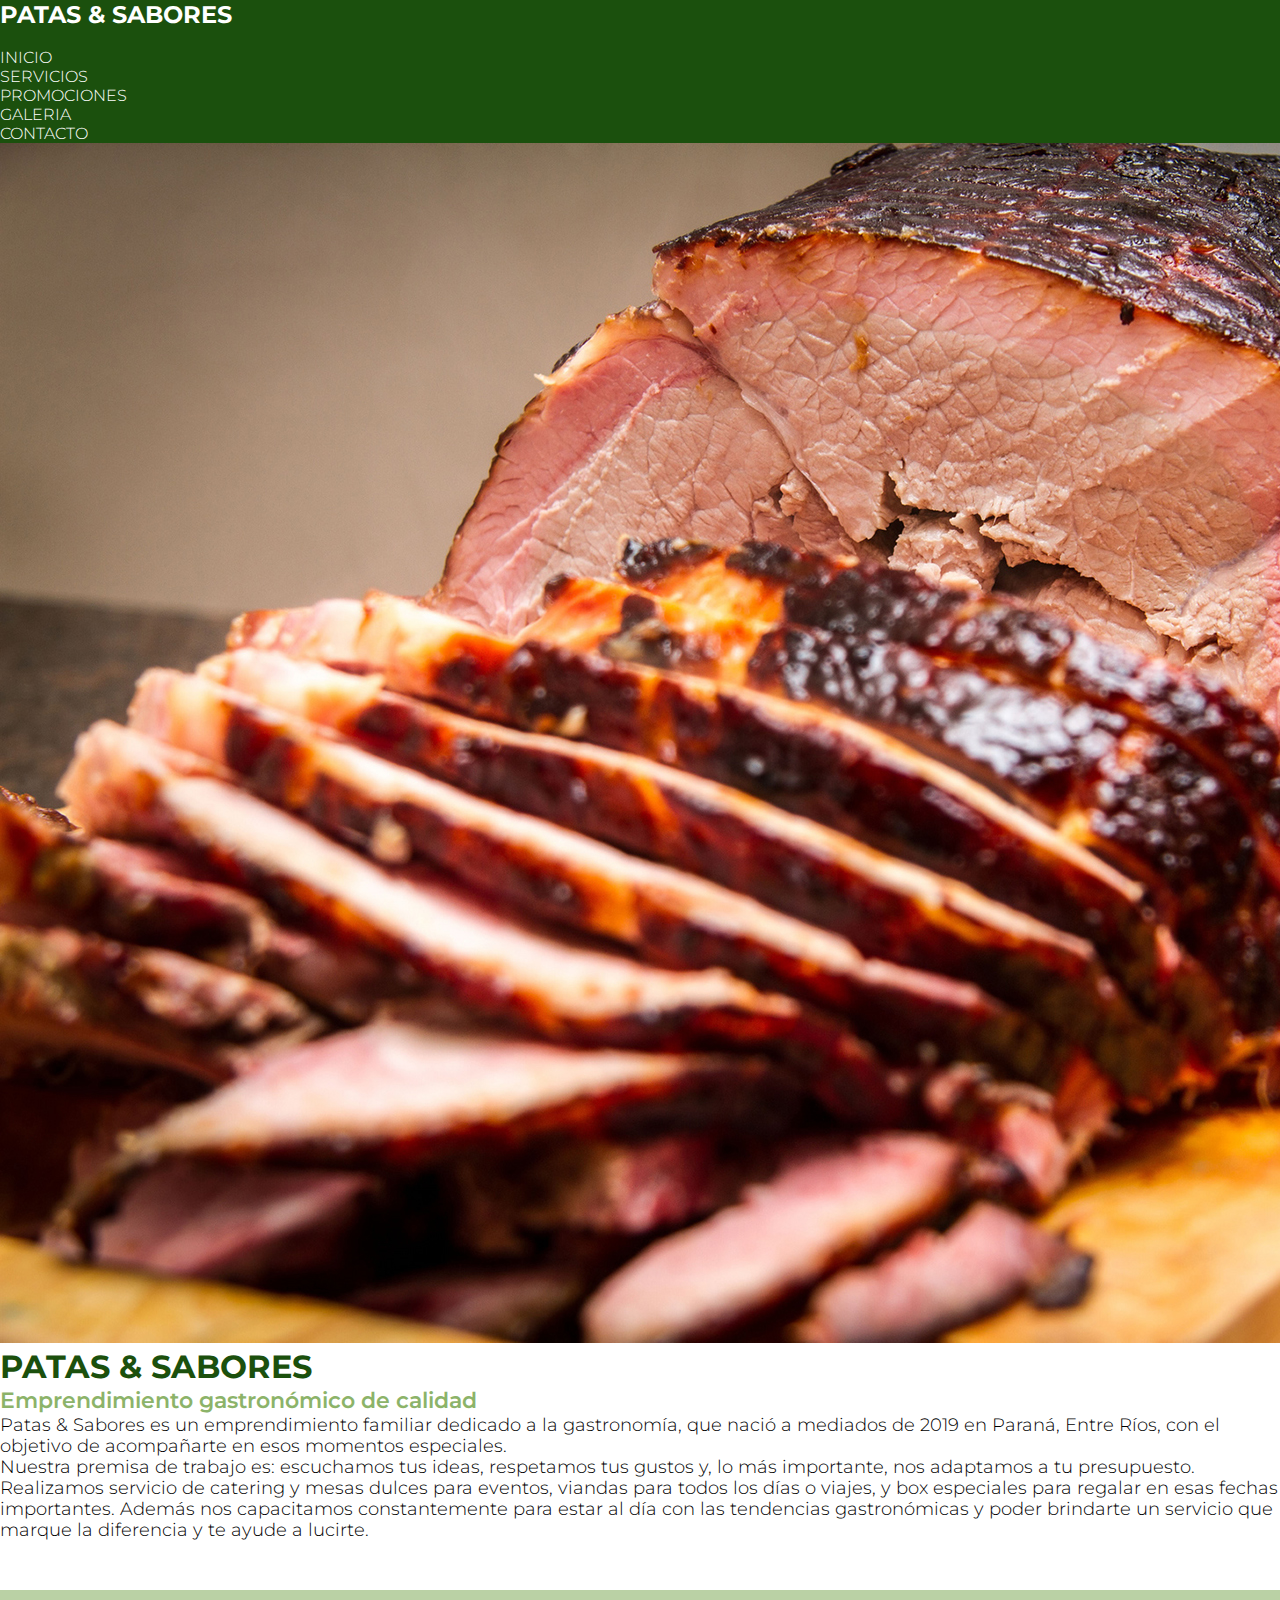
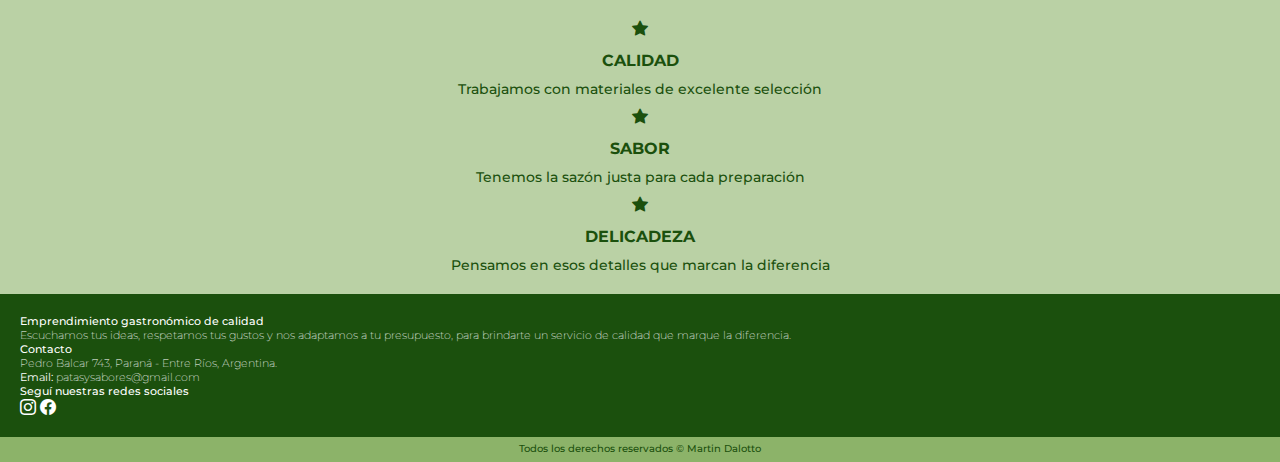
==== commit 5d81bc17: "Ajustes en SASS y en el responsive" ====
--- a/index.html
+++ b/index.html
@@ -15,14 +15,15 @@
     <link rel="stylesheet" href="https://cdn.jsdelivr.net/npm/bootstrap-icons@1.9.1/font/bootstrap-icons.css">
     <link rel="stylesheet" href="./css/styles.css">
     <title>Servicio gastronómico de calidad | Patas & Sabores</title>
-    <meta name="description" content="Emprendimiento familiar de gastronomía en Paraná: escuchamos tus ideas, respetamos tus gustos y nos adaptamos a tu presupuesto. Hacemos envíos a domicilio.">
+    <meta name="description"
+        content="Emprendimiento familiar de gastronomía en Paraná: escuchamos tus ideas, respetamos tus gustos y nos adaptamos a tu presupuesto. Hacemos envíos a domicilio.">
 </head>
 
 
 <body>
 
     <!--header---->
-    <header class="navbar navbar-expand-lg navbar-light">
+    <header class="navbar navbar-expand-lg navbar-dark">
         <div class="container">
             <a href="./index.html">
                 <h1 class="navbar-brand header-titulo">PATAS & SABORES</h1>
@@ -59,7 +60,7 @@
     <main>
         <!--presentación patas & sabores-->
         <section class="container mt-5">
-            <div class="row">
+            <article class="row">
 
                 <div class="col-10 offset-1 col-lg-5 offset-lg-0 order-lg-last">
                     <img src="img/lomo.jpg" alt="lomo deshuesado" class="img-fluid">
@@ -68,38 +69,42 @@
                 <div class="col-10 offset-1 col-lg-7 offset-lg-0 d-lg-flex flex-lg-column mt-4 mt-lg-0">
                     <h2 class="text-start presentacion-titulo">PATAS & SABORES</h2>
                     <h3 class="text-start presentacion-bajada">Emprendimiento gastronómico de calidad</h3>
-                    <p class="text-start presentacion-txt pe-lg-5 ">Patas & Sabores es un emprendimiento familiar dedicado a la
-                        gastronomía de calidad, que nació a mediados de 2019 en la ciudad de Paraná, Entre Ríos, con el
+                    <p class="text-start presentacion-txt pe-lg-5 ">Patas & Sabores es un emprendimiento familiar
+                        dedicado a la
+                        gastronomía, que nació a mediados de 2019 en Paraná, Entre Ríos, con el
                         objetivo de acompañarte en esos momentos especiales.
                         <br>
-                        Nuestra premisa de trabajo es: escuchamos tus ideas, respetamos tus gustos y, lo más importante, nos adaptamos a tu presupuesto.
+                        Nuestra premisa de trabajo es: escuchamos tus ideas, respetamos tus gustos y, lo más importante,
+                        nos adaptamos a tu presupuesto.
                         <br>
-Realizamos servicio de catering y mesas dulces para eventos, viandas para todos los días o viajes, y box especiales para regalar en esas fechas importantes. 
-Además estamos capacitándonos constantemente para estar al día con las tendencias gastronómicas y poder brindarte un servicio que marque la diferencia y te ayude a lucirte.
+                        Realizamos servicio de catering y mesas dulces para eventos, viandas para todos los días o
+                        viajes, y box especiales para regalar en esas fechas importantes.
+                        Además nos capacitamos constantemente para estar al día con las tendencias gastronómicas
+                        y poder brindarte un servicio que marque la diferencia y te ayude a lucirte.
 
                     </p>
                 </div>
 
-            </div>
+            </article>
         </section>
 
         <!--valores patas & sabores-->
         <section class="container-fluid valores">
             <div class="row">
 
-                <div class="col-10 offset-1 offset-lg-0 col-lg-4">
+                <div class="col-10 offset-1 offset-md-0 col-md-4">
                     <i class="bi bi-star-fill valores-icono"></i>
                     <h4 class="valores-titulo">CALIDAD</h4>
                     <p class="valores-txt">Trabajamos con materiales de excelente selección</p>
                 </div>
 
-                <div class="col-10 offset-1 offset-lg-0 col-lg-4">
+                <div class="col-10 offset-1 offset-md-0 col-md-4">
                     <i class="bi bi-star-fill valores-icono"></i>
                     <h4 class="valores-titulo">SABOR</h4>
                     <p class="valores-txt">Tenemos la sazón justa para cada preparación</p>
                 </div>
 
-                <div class="col-10 offset-1 offset-lg-0 col-lg-4">
+                <div class="col-10 offset-1 offset-md-0 col-md-4">
                     <i class="bi bi-star-fill valores-icono"></i>
                     <h4 class="valores-titulo">DELICADEZA</h4>
                     <p class="valores-txt">Pensamos en esos detalles que marcan la diferencia</p>
@@ -115,24 +120,26 @@
         <div class="container-fluid pie-info">
             <div class="row">
 
-                <div class="col-lg-4 offset-lg-2">
+                <div class="col-md-4 offset-md-2">
                     <h5 class="pie-titulo">Emprendimiento gastronómico de calidad</h5>
-                    <p class="pie-txt pe-lg-2">Escuchamos tus ideas, respetamos tus gustos y nos adaptamos a tu presupuesto, para brindarte un servicio de calidad que marque la diferencia.</p>
+                    <p class="pie-txt">Escuchamos tus ideas, respetamos tus gustos y nos adaptamos a tu
+                        presupuesto, para brindarte un servicio de calidad que marque la diferencia.</p>
                 </div>
 
-                <div class="col-6 col-lg-3">
+                <div class="col-6 col-md-3">
                     <h5 class="pie-titulo"><a href="./pages/contacto.html">Contacto</a></h5>
-                    <p class="pie-txt">Pedro Balcar 743, Paraná
+                    <p class="pie-txt">Pedro Balcar 743, Paraná -
                         Entre Ríos, Argentina.
                         <br>
                         <strong>Email:</strong> patasysabores@gmail.com
                     </p>
                 </div>
 
-                <div class="col-6 col-lg-1 gx-2">
+                <div class="col-6 col-md-1">
                     <h5 class="pie-titulo">Seguí nuestras redes sociales</h5>
-                    <i class="bi bi-instagram pie-redes"></i>
-                    <i class="bi bi-facebook pie-redes"></i>
+                    <a href="https://instagram.com/patasysabores?igshid=YWJhMjlhZTc=" target="blank"><i
+                            class="bi bi-instagram pie-redes"></i></a>
+                    <a href="https://www.facebook.com/" target="blank"><i class="bi bi-facebook pie-redes"></i></a>
                 </div>
             </div>
         </div>
--- a/css/styles.css
+++ b/css/styles.css
@@ -35,6 +35,10 @@
   display: flex;
   justify-content: space-between;
   align-items: center;
+}
+
+.navbar-toggler {
+  border: none;
 }
 
 .navbar .header-titulo {
@@ -244,7 +248,7 @@
   color: #1B500D;
   text-align: center;
   font-size: 0.9rem;
-  font-weight: 300;
+  font-weight: 500;
 }
 
 .servicios-titulo {
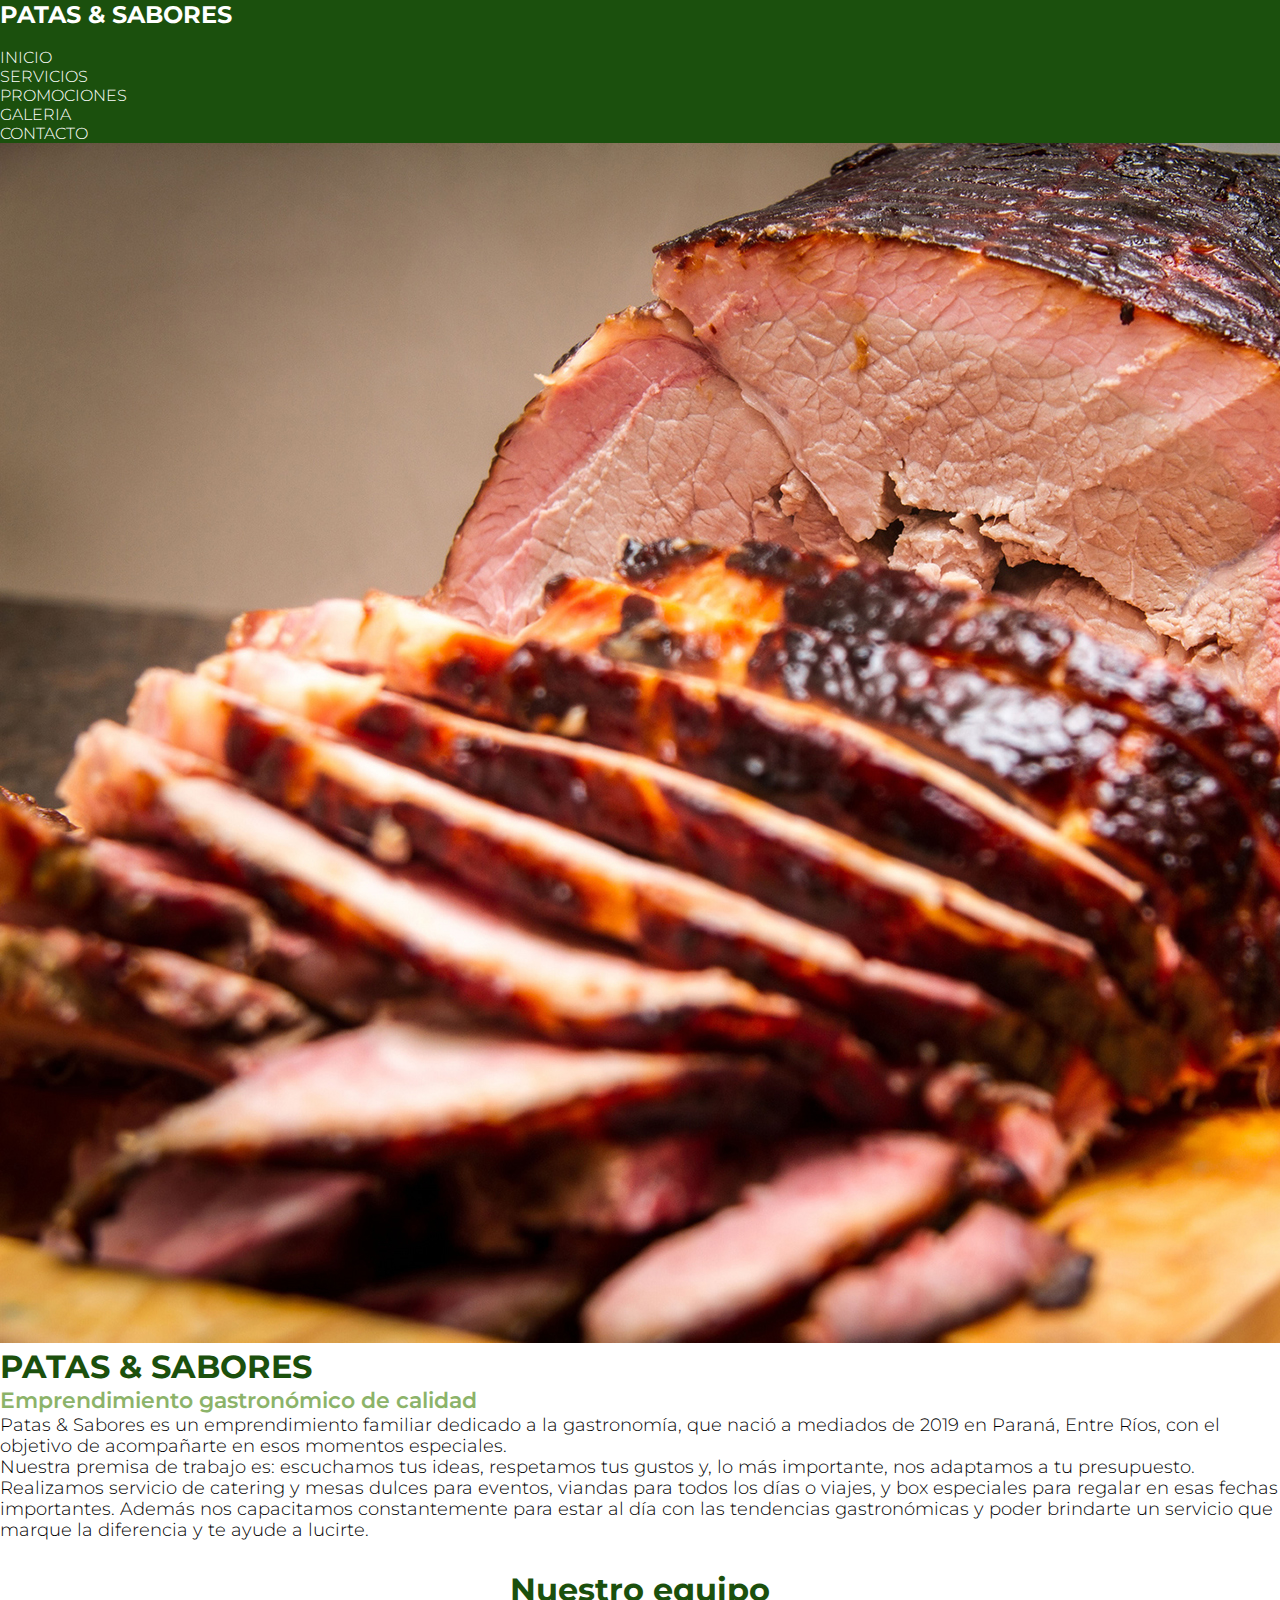
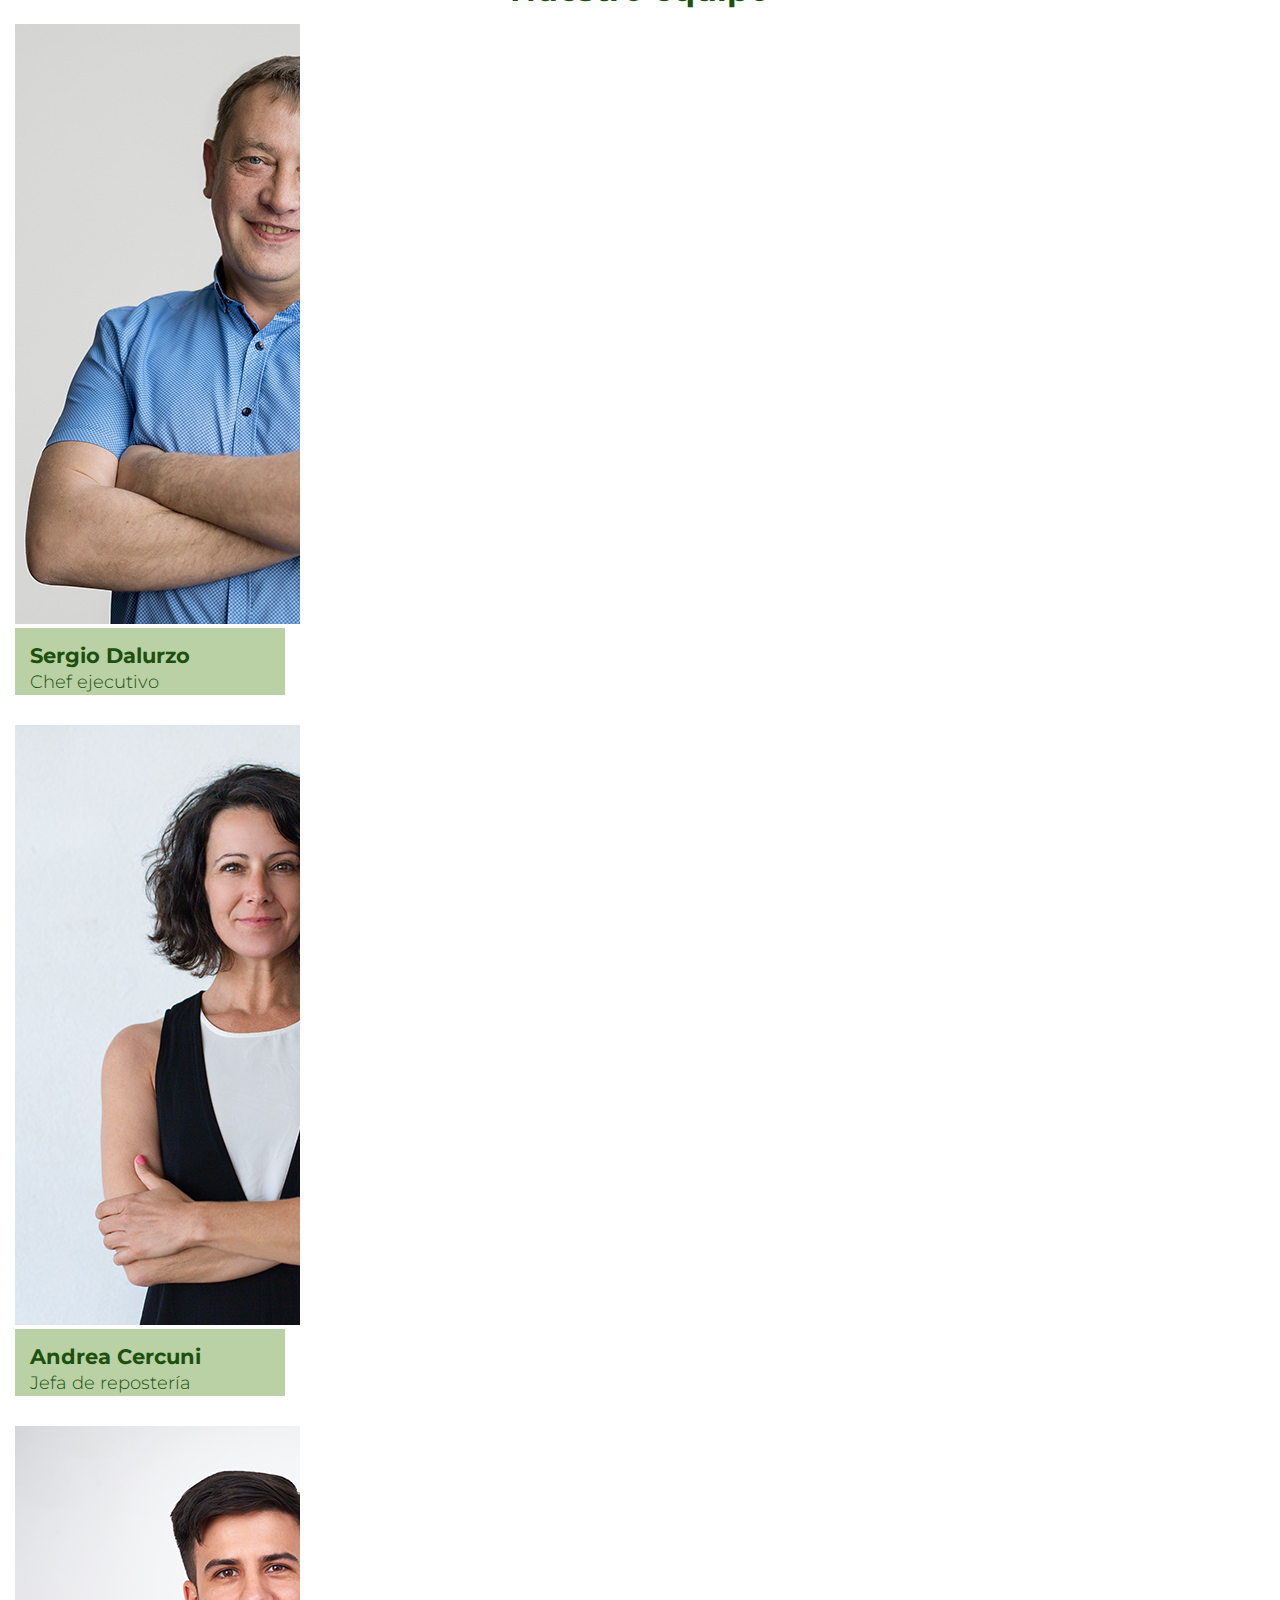
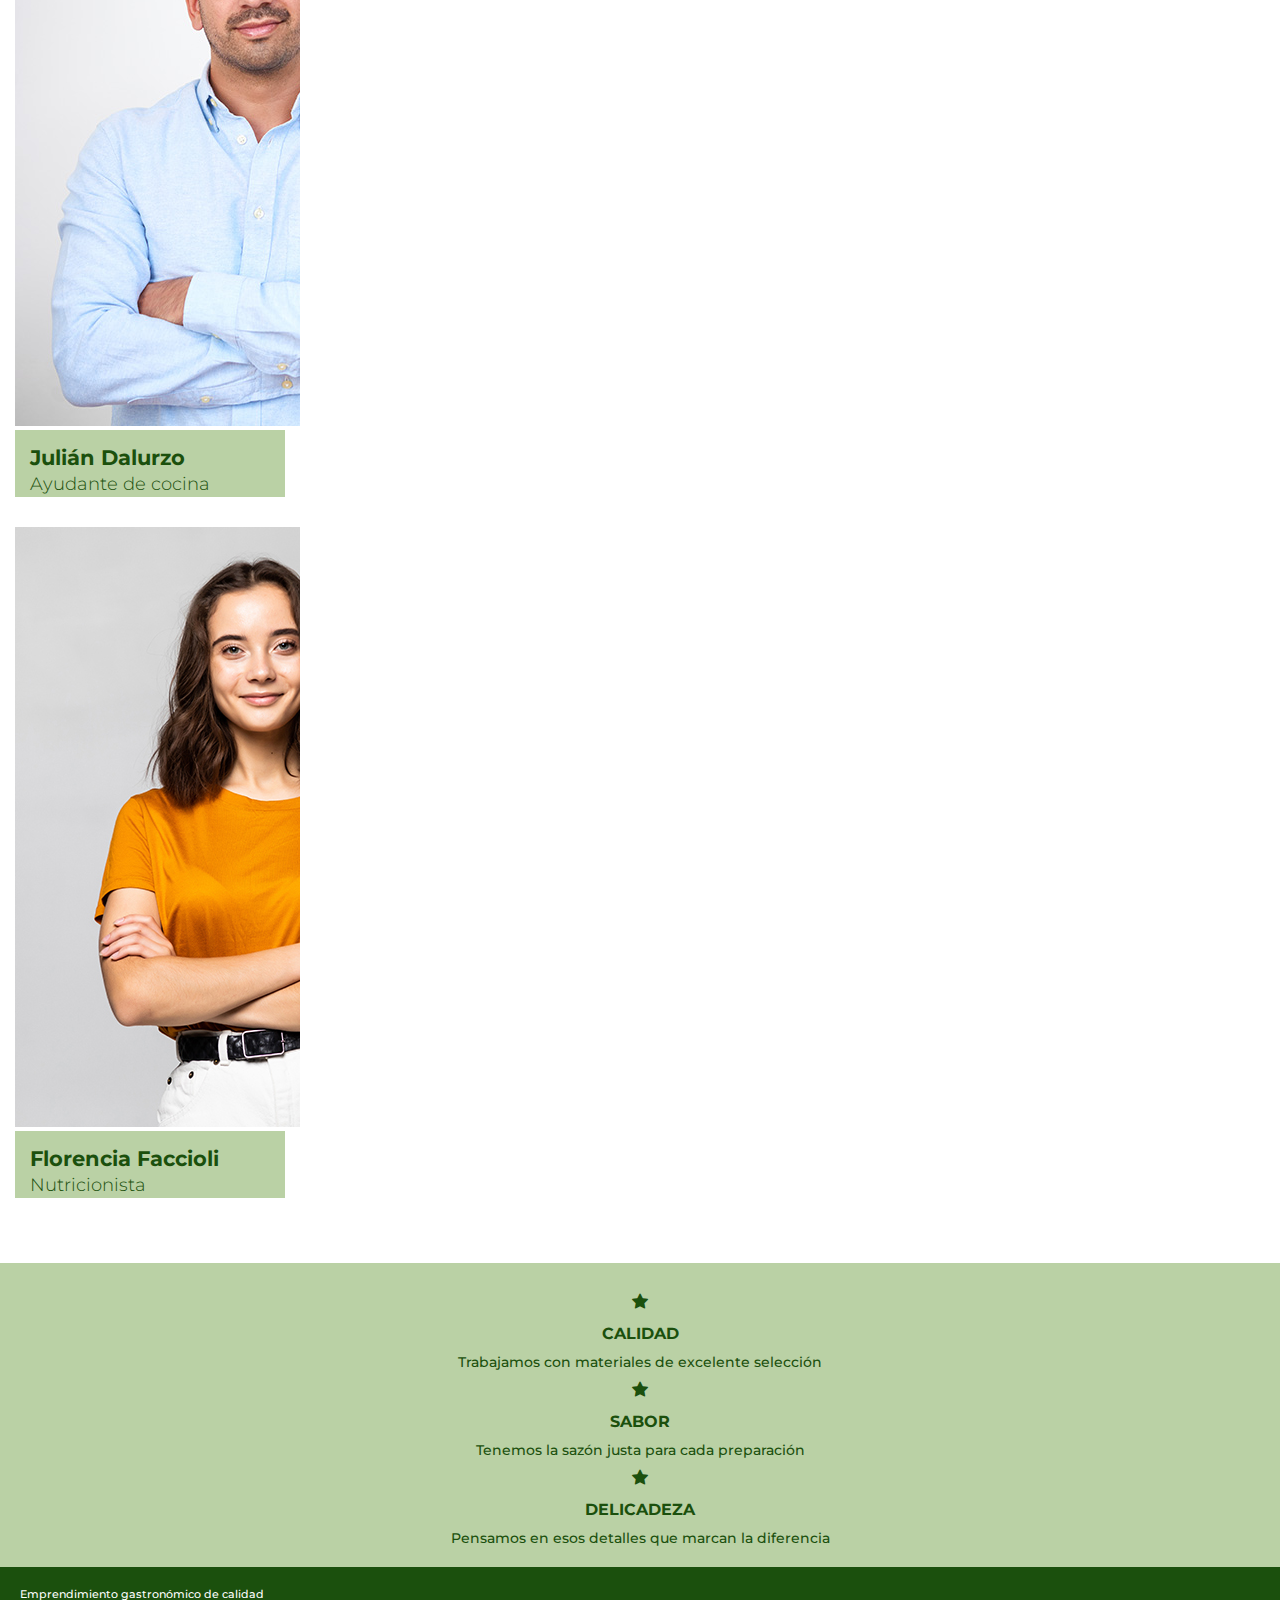
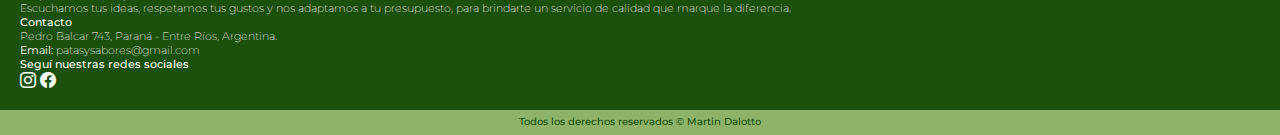
==== commit e7949913: "Incorporado el equipo" ====
--- a/index.html
+++ b/index.html
@@ -88,6 +88,56 @@
             </article>
         </section>
 
+        <!--equipo de trabajo-->
+        <h2
+            class="titulo-secciones d-flex justify-content-start offset-1 d-lg-flex justify-content-lg-center offset-lg-0 mt-lg-2">
+            Nuestro equipo</h2>
+
+        <section class="container">
+            <div class="row justify-content-evenly">
+                <article class="col-md-6 col-lg-3 d-flex flex-wrap equipo">
+                    <div class="equipo__img">
+                        <img src="img/sergio.jpg" alt="varón adulto sonriendo" class="img-fluid">
+                    </div>
+                    <div class="equipo__info">
+                        <h2 class="equipo__nombre">Sergio Dalurzo</h2>
+                        <h3 class="equipo__rol">Chef ejecutivo</h3>
+                    </div>
+                </article>
+
+                <article class="col-md-6 col-lg-3 d-flex flex-wrap equipo">
+                    <div class="equipo__img">
+                        <img src="img/andrea.jpg" alt="mujer adulta sonriendo" class="img-fluid">
+                    </div>
+                    <div class="equipo__info">
+                        <h2 class="equipo__nombre">Andrea Cercuni</h2>
+                        <h3 class="equipo__rol">Jefa de repostería</h3>
+                    </div>
+                </article>
+
+                <article class="col-md-6 col-lg-3 d-flex flex-wrap equipo">
+                    <div class="equipo__img">
+                        <img src="img/julian.jpg" alt="varón joven sonriendo" class="img-fluid">
+                    </div>
+                    <div class="equipo__info">
+                        <h2 class="equipo__nombre">Julián Dalurzo</h2>
+                        <h3 class="equipo__rol">Ayudante de cocina</h3>
+                    </div>
+                </article>
+
+                <article class="col-md-6 col-lg-3 d-flex flex-wrap equipo">
+                    <div class="equipo__img">
+                        <img src="img/florencia.jpg" alt="mujer joven sonriendo" class="img-fluid">
+                    </div>
+                    <div class="equipo__info">
+                        <h2 class="equipo__nombre">Florencia Faccioli</h2>
+                        <h3 class="equipo__rol">Nutricionista</h3>
+                    </div>
+                </article>
+
+            </div>
+        </section>
+
         <!--valores patas & sabores-->
         <section class="container-fluid valores">
             <div class="row">
--- a/css/styles.css
+++ b/css/styles.css
@@ -102,9 +102,45 @@
   padding-top: 6px;
 }
 
+.equipo {
+  width: 300px;
+  overflow: hidden;
+  display: flex;
+  flex-direction: column;
+  align-content: center;
+  padding: 15px 15px;
+}
+.equipo__img {
+  object-fit: cover;
+  margin-left: auto;
+  margin-right: auto;
+}
+.equipo__info {
+  background-color: #BAD1A5;
+}
+.equipo__nombre {
+  color: #1B500D;
+  text-align: left;
+  font-size: 1.3rem;
+  font-weight: 700;
+  margin: 15px 15px 0px 15px;
+}
+.equipo__rol {
+  color: #1B500D;
+  text-align: left;
+  font-size: 1.1rem;
+  font-weight: 300;
+  padding: 3px 15px;
+}
+
+.equipo:hover {
+  scale: 108%;
+  transition: ease-out 700ms;
+}
+
 .tarjeta {
   background-color: #ffffff;
-  width: 400px;
+  width: 350px;
   height: 580px;
   border-radius: 20px;
   overflow: hidden;
@@ -115,8 +151,8 @@
   box-shadow: 5px 5px 8px rgba(0, 0, 0, 0.274);
 }
 .tarjeta__img {
-  width: 340px;
-  height: 220px;
+  width: 300px;
+  height: 200px;
   object-fit: cover;
   border-radius: 15px;
   margin-left: auto;
@@ -154,6 +190,22 @@
   box-shadow: 5px 5px 8px rgba(0, 0, 0, 0.274);
 }
 
+.container .equipo:hover .imgsBox {
+  transform: translate(-3.5rem, -3.5rem);
+}
+
+.container .equipo:hover .insfo-equipo {
+  transform: translate(3.5rem, 3.5rem);
+}
+
+@media (max-width: 600px) {
+  .container .box:hover .info-equipo {
+    transform: translate(0, 3.5rem);
+  }
+  .container .box:hover .imgBox {
+    transform: translate(0, -3.5rem);
+  }
+}
 .tarjeta__btn {
   color: #ffffff;
   background-color: #1B500D;
